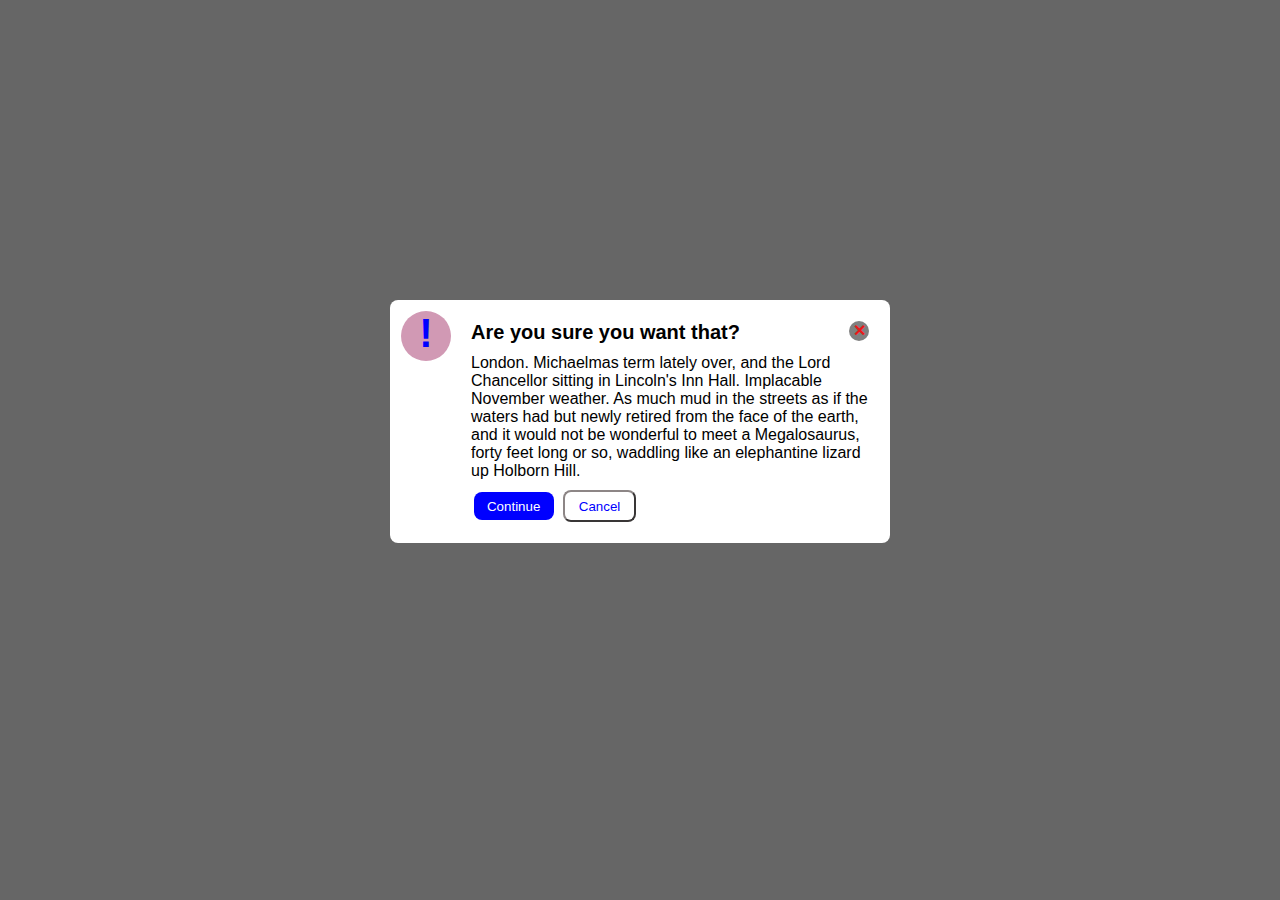
==== activity-5/index.html @ 7b6809dd "Initial commit" ====
<!DOCTYPE html>
<html>

  <head>
    <meta charset="utf-8">
    <meta name="viewport" content="width=device-width">
    <title>CSS Flex Box</title>
    <link href="style.css" rel="stylesheet" type="text/css" />
  </head>
  
  <body>
    <section class="container">
      <section class="mark-container">
        <div class="mark">&#33</div>
      </section>
      <section class="content">
        <section class="up">
          <h1 class="title">Are you sure you want that?</h1>
          <div class="mark2">&#10005</div>
        </section>
        <p>London. Michaelmas term lately over, and the Lord Chancellor sitting in Lincoln's Inn Hall. Implacable November weather. As much mud in the streets as if the waters had but newly retired from the face of the earth, and it would not be wonderful to meet a Megalosaurus, forty feet long or so, waddling like an elephantine lizard up Holborn Hill.</p>
        <section class="buttons">
          <button class="btn one">Continue</button>
          <button class="btn two">Cancel</button>
        </section>
      </section>
    </section>
  </body>

</html>
---- activity-5/style.css ----
* {
  margin: 0;
  padding: 0;
  box-sizing: border-box;
  font-family: sans-serif;
}

body {
  background: rgba(0,0,0, 0.6);
  display: flex;
  justify-content: center;
  align-items: center;
}

.container {
  display: flex;
  background: white;
  border: 1px solid rgba(255,255,255, 0.6);
  border-radius: 8px;
  width: 500px;
  margin: 300px auto;
}

.mark-container {
  width: 200px;
}

.mark {
  width: 50px;
  height: 50px;
  margin: 10px;
  background: #d199b4;
  color:blue;
  border-radius: 50%;
  font-size: 40px;
  font-weight: 900;
  text-align: center;
}

.up {
  display: flex;
  justify-content: space-between;
  margin: 10px 0;
}

.content {
  font-size: 16px;
  margin: 10px;
}

.title {
  font-size: 20px;
  font-weight: 800;
}

.mark2 {
  margin-right: 10px;
  width: 20px;
  height: 20px;
  background: grey;
  color: #ec1818;
  border-radius: 50%;
  text-align: center;
  font-size: 16px;
  font-weight: 900;
  cursor: pointer;
}

.btn {
  padding: .5em 1em;
  margin: 10px .2em;
  border-radius: 8px;
  cursor: pointer;
}

.one {
  border: none;
  color: #fff;
  background: blue;
}

.two {
  border-color: #8d8686;
  color: blue;
  background: #fff;
}
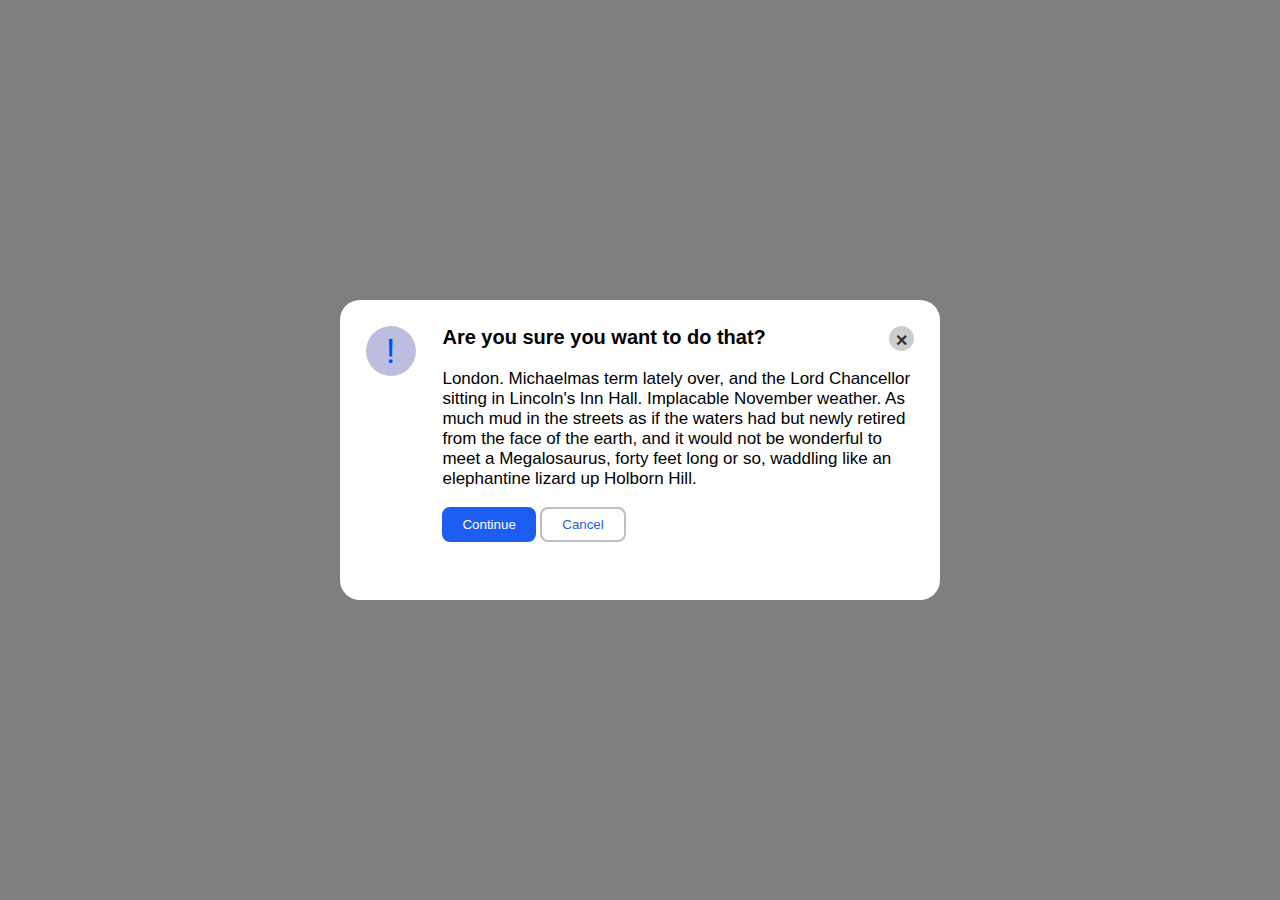
==== commit 249fe34c: "code fix and added activity six" ====
--- a/activity-5/index.html
+++ b/activity-5/index.html
@@ -9,13 +9,14 @@
   </head>
   
   <body>
-    <section class="container">
+    <main>
+     <section class="container">
       <section class="mark-container">
         <div class="mark">&#33</div>
       </section>
       <section class="content">
         <section class="up">
-          <h1 class="title">Are you sure you want that?</h1>
+          <h1 class="title">Are you sure you want to do that?</h1>
           <div class="mark2">&#10005</div>
         </section>
         <p>London. Michaelmas term lately over, and the Lord Chancellor sitting in Lincoln's Inn Hall. Implacable November weather. As much mud in the streets as if the waters had but newly retired from the face of the earth, and it would not be wonderful to meet a Megalosaurus, forty feet long or so, waddling like an elephantine lizard up Holborn Hill.</p>
@@ -24,7 +25,8 @@
           <button class="btn two">Cancel</button>
         </section>
       </section>
-    </section>
+    </section> 
+    </main>
   </body>
 
 </html>--- a/activity-5/style.css
+++ b/activity-5/style.css
@@ -2,85 +2,94 @@
   margin: 0;
   padding: 0;
   box-sizing: border-box;
-  font-family: sans-serif;
+  font-family: "Poppins", sans-serif;
 }
 
-body {
-  background: rgba(0,0,0, 0.6);
+main {
+  background-color: rgba(0,0,0, .5);
+  height: 100vh;
+
   display: flex;
   justify-content: center;
   align-items: center;
 }
 
 .container {
+  width: 600px;
+  height: 300px;
+  background-color: #fff;
+  border-radius: 20px;
+  padding: 2%;
   display: flex;
-  background: white;
-  border: 1px solid rgba(255,255,255, 0.6);
-  border-radius: 8px;
-  width: 500px;
-  margin: 300px auto;
+  justify-content: space-between;
 }
 
 .mark-container {
-  width: 200px;
+  flex-basis: 5%;
 }
 
 .mark {
+  text-align: center;
+  font-size: 35px;
+  padding: 5px;
   width: 50px;
   height: 50px;
-  margin: 10px;
-  background: #d199b4;
-  color:blue;
   border-radius: 50%;
-  font-size: 40px;
-  font-weight: 900;
-  text-align: center;
+  background-color: rgba(134, 134, 198, 0.549);
+  color: rgb(0, 76, 255);
+}
+
+.content {
+  flex-basis: 86%;
 }
 
 .up {
   display: flex;
   justify-content: space-between;
-  margin: 10px 0;
-}
-
-.content {
-  font-size: 16px;
-  margin: 10px;
 }
 
 .title {
   font-size: 20px;
-  font-weight: 800;
+  margin-bottom: 20px;
 }
 
 .mark2 {
-  margin-right: 10px;
-  width: 20px;
-  height: 20px;
-  background: grey;
-  color: #ec1818;
+  text-align: center;
+  font-weight: 900;
+  padding: 5px;
+  color: rgb(52, 50, 50);
+  background-color: rgba(128, 128, 128, 0.393);
   border-radius: 50%;
-  text-align: center;
-  font-size: 16px;
-  font-weight: 900;
+  width: 25px;
+  height: 25px;
   cursor: pointer;
 }
 
+.content p {
+  font-size: 17px;
+  margin-bottom: 4%;
+}
+
 .btn {
-  padding: .5em 1em;
-  margin: 10px .2em;
-  border-radius: 8px;
+  height: 35px;
+  padding: 0 20px;
+  border-radius:  8px;
   cursor: pointer;
+  transition: .5s;
+}
+
+.btn:hover {
+  transform: translateY(-5px);
 }
 
 .one {
   border: none;
+  background-color: rgb(30, 93, 242);
   color: #fff;
-  background: blue;
 }
 
 .two {
-  border-color: #8d8686;
-  color: blue;
-  background: #fff;
+  border: 2px solid rgb(97, 94, 94, .4);
+  background-color: #fff;
+  color: rgb(30, 93, 242);
 }